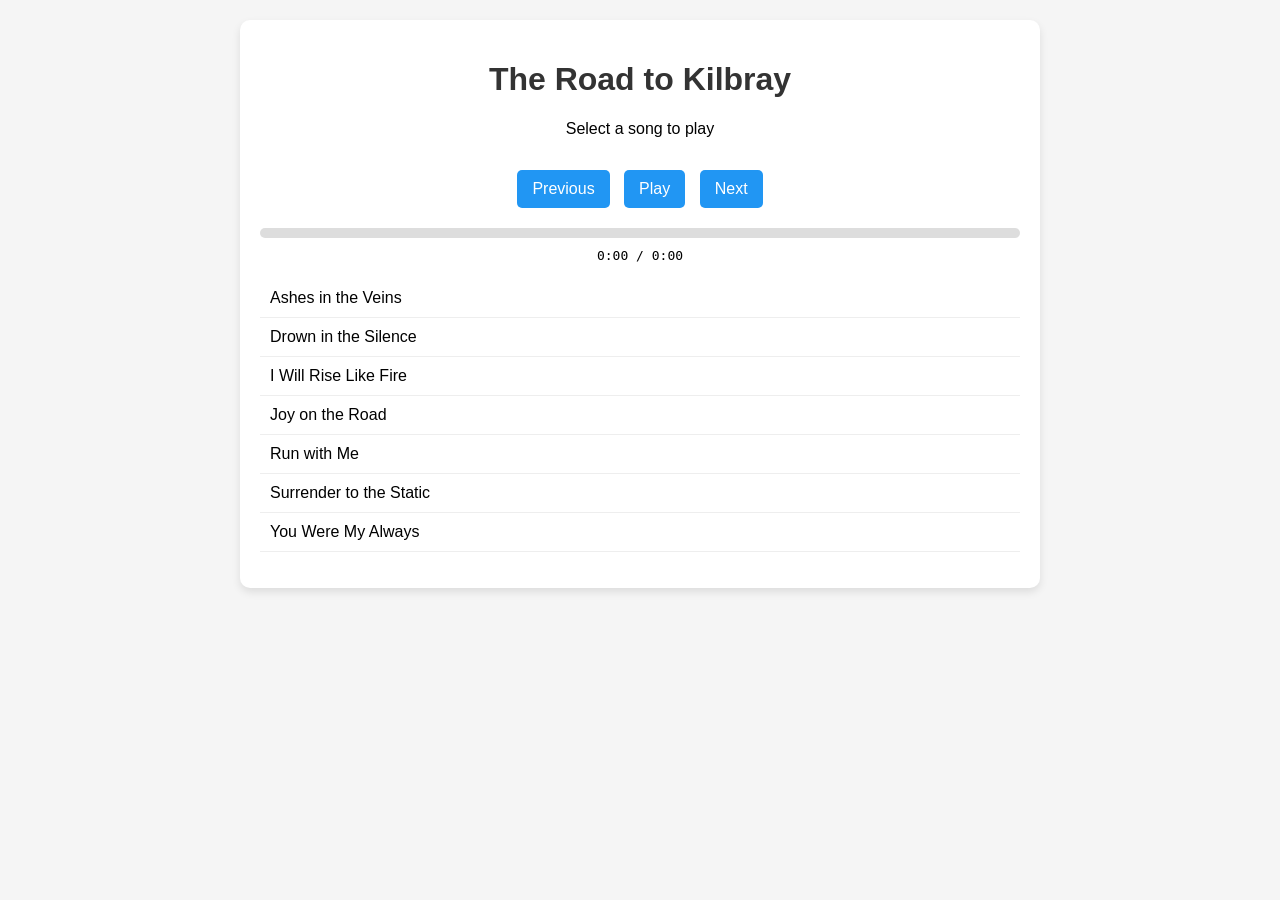
==== music-player.html @ 83847372 "Add music player HTML page with playlist functionality" ====
<!DOCTYPE html>
<html lang="en">
<head>
    <meta charset="UTF-8">
    <meta name="viewport" content="width=device-width, initial-scale=1.0">
    <title>The Road to Kilbray - Music Player</title>
    <style>
        body {
            font-family: Arial, sans-serif;
            max-width: 800px;
            margin: 0 auto;
            padding: 20px;
            background-color: #f5f5f5;
        }
        
        .player-container {
            background-color: white;
            border-radius: 10px;
            padding: 20px;
            box-shadow: 0 4px 8px rgba(0,0,0,0.1);
        }
        
        h1 {
            text-align: center;
            color: #333;
        }
        
        .now-playing {
            text-align: center;
            margin: 20px 0;
            min-height: 30px;
        }
        
        .track-list {
            list-style-type: none;
            padding: 0;
        }
        
        .track-item {
            padding: 10px;
            border-bottom: 1px solid #eee;
            cursor: pointer;
            transition: background-color 0.3s;
        }
        
        .track-item:hover {
            background-color: #f0f0f0;
        }
        
        .track-item.playing {
            background-color: #e3f2fd;
            font-weight: bold;
        }
        
        .controls {
            text-align: center;
            margin: 20px 0;
        }
        
        button {
            padding: 10px 15px;
            margin: 0 5px;
            font-size: 16px;
            cursor: pointer;
            border: none;
            border-radius: 5px;
            background-color: #2196F3;
            color: white;
        }
        
        button:hover {
            background-color: #0b7dda;
        }
        
        button:disabled {
            background-color: #bbbbbb;
            cursor: not-allowed;
        }
        
        .progress-container {
            width: 100%;
            background-color: #ddd;
            border-radius: 5px;
            margin: 10px 0;
        }
        
        .progress-bar {
            height: 10px;
            background-color: #2196F3;
            border-radius: 5px;
            width: 0%;
        }
        
        .time-display {
            text-align: center;
            font-family: monospace;
        }
    </style>
</head>
<body>
    <div class="player-container">
        <h1>The Road to Kilbray</h1>
        
        <div class="now-playing" id="nowPlaying">Select a song to play</div>
        
        <div class="controls">
            <button id="prevBtn" disabled>Previous</button>
            <button id="playPauseBtn">Play</button>
            <button id="nextBtn" disabled>Next</button>
        </div>
        
        <div class="progress-container">
            <div class="progress-bar" id="progressBar"></div>
        </div>
        
        <div class="time-display">
            <span id="currentTime">0:00</span> / <span id="duration">0:00</span>
        </div>
        
        <ul class="track-list" id="trackList">
            <!-- Tracks will be loaded dynamically -->
        </ul>
    </div>

    <audio id="audioPlayer"></audio>

    <script>
        document.addEventListener('DOMContentLoaded', function() {
            // Get DOM elements
            const audioPlayer = document.getElementById('audioPlayer');
            const playPauseBtn = document.getElementById('playPauseBtn');
            const prevBtn = document.getElementById('prevBtn');
            const nextBtn = document.getElementById('nextBtn');
            const progressBar = document.getElementById('progressBar');
            const currentTimeDisplay = document.getElementById('currentTime');
            const durationDisplay = document.getElementById('duration');
            const nowPlayingDisplay = document.getElementById('nowPlaying');
            const trackList = document.getElementById('trackList');
            
            let tracks = [];
            let currentTrackIndex = -1;
            let isPlaying = false;
            
            // Load the music index
            fetch('music/index.json')
                .then(response => response.json())
                .then(data => {
                    tracks = data.tracks;
                    renderTrackList();
                    
                    // Enable navigation buttons if there are tracks
                    if (tracks.length > 0) {
                        prevBtn.disabled = false;
                        nextBtn.disabled = false;
                    }
                })
                .catch(error => {
                    console.error('Error loading music index:', error);
                    trackList.innerHTML = '<li class="track-item">Error loading music tracks</li>';
                });
            
            // Render the track list
            function renderTrackList() {
                trackList.innerHTML = '';
                tracks.forEach((track, index) => {
                    const li = document.createElement('li');
                    li.className = 'track-item';
                    li.textContent = track.title;
                    li.dataset.index = index;
                    
                    li.addEventListener('click', () => {
                        loadTrack(index);
                        playTrack();
                    });
                    
                    trackList.appendChild(li);
                });
            }
            
            // Load a specific track
            function loadTrack(index) {
                if (index >= 0 && index < tracks.length) {
                    currentTrackIndex = index;
                    audioPlayer.src = tracks[index].path;
                    
                    // Update UI
                    updateTrackListUI();
                    nowPlayingDisplay.textContent = `Now Playing: ${tracks[index].title}`;
                    
                    // Load the track metadata
                    audioPlayer.load();
                }
            }
            
            // Play the current track
            function playTrack() {
                audioPlayer.play()
                    .then(() => {
                        isPlaying = true;
                        playPauseBtn.textContent = 'Pause';
                    })
                    .catch(error => {
                        console.error('Error playing track:', error);
                    });
            }
            
            // Pause the current track
            function pauseTrack() {
                audioPlayer.pause();
                isPlaying = false;
                playPauseBtn.textContent = 'Play';
            }
            
            // Play or pause the current track
            function togglePlayPause() {
                if (isPlaying) {
                    pauseTrack();
                } else {
                    playTrack();
                }
            }
            
            // Play the next track
            function playNextTrack() {
                if (tracks.length === 0) return;
                
                currentTrackIndex = (currentTrackIndex + 1) % tracks.length;
                loadTrack(currentTrackIndex);
                playTrack();
            }
            
            // Play the previous track
            function playPrevTrack() {
                if (tracks.length === 0) return;
                
                currentTrackIndex = (currentTrackIndex - 1 + tracks.length) % tracks.length;
                loadTrack(currentTrackIndex);
                playTrack();
            }
            
            // Update the track list UI to show currently playing
            function updateTrackListUI() {
                const trackItems = document.querySelectorAll('.track-item');
                trackItems.forEach((item, index) => {
                    if (index === currentTrackIndex) {
                        item.classList.add('playing');
                    } else {
                        item.classList.remove('playing');
                    }
                });
            }
            
            // Format time in seconds to MM:SS format
            function formatTime(seconds) {
                const mins = Math.floor(seconds / 60);
                const secs = Math.floor(seconds % 60);
                return `${mins}:${secs < 10 ? '0' : ''}${secs}`;
            }
            
            // Event listeners
            playPauseBtn.addEventListener('click', togglePlayPause);
            nextBtn.addEventListener('click', playNextTrack);
            prevBtn.addEventListener('click', playPrevTrack);
            
            // Update progress bar as track plays
            audioPlayer.addEventListener('timeupdate', () => {
                const currentTime = audioPlayer.currentTime;
                const duration = audioPlayer.duration || 1; // Avoid division by zero
                
                // Update progress bar
                const progressPercent = (currentTime / duration) * 100;
                progressBar.style.width = `${progressPercent}%`;
                
                // Update time displays
                currentTimeDisplay.textContent = formatTime(currentTime);
                if (!isNaN(duration)) {
                    durationDisplay.textContent = formatTime(duration);
                }
            });
            
            // When a track ends, play the next one
            audioPlayer.addEventListener('ended', playNextTrack);
            
            // Initialize UI
            playPauseBtn.textContent = 'Play';
        });
    </script>
</body>
</html>
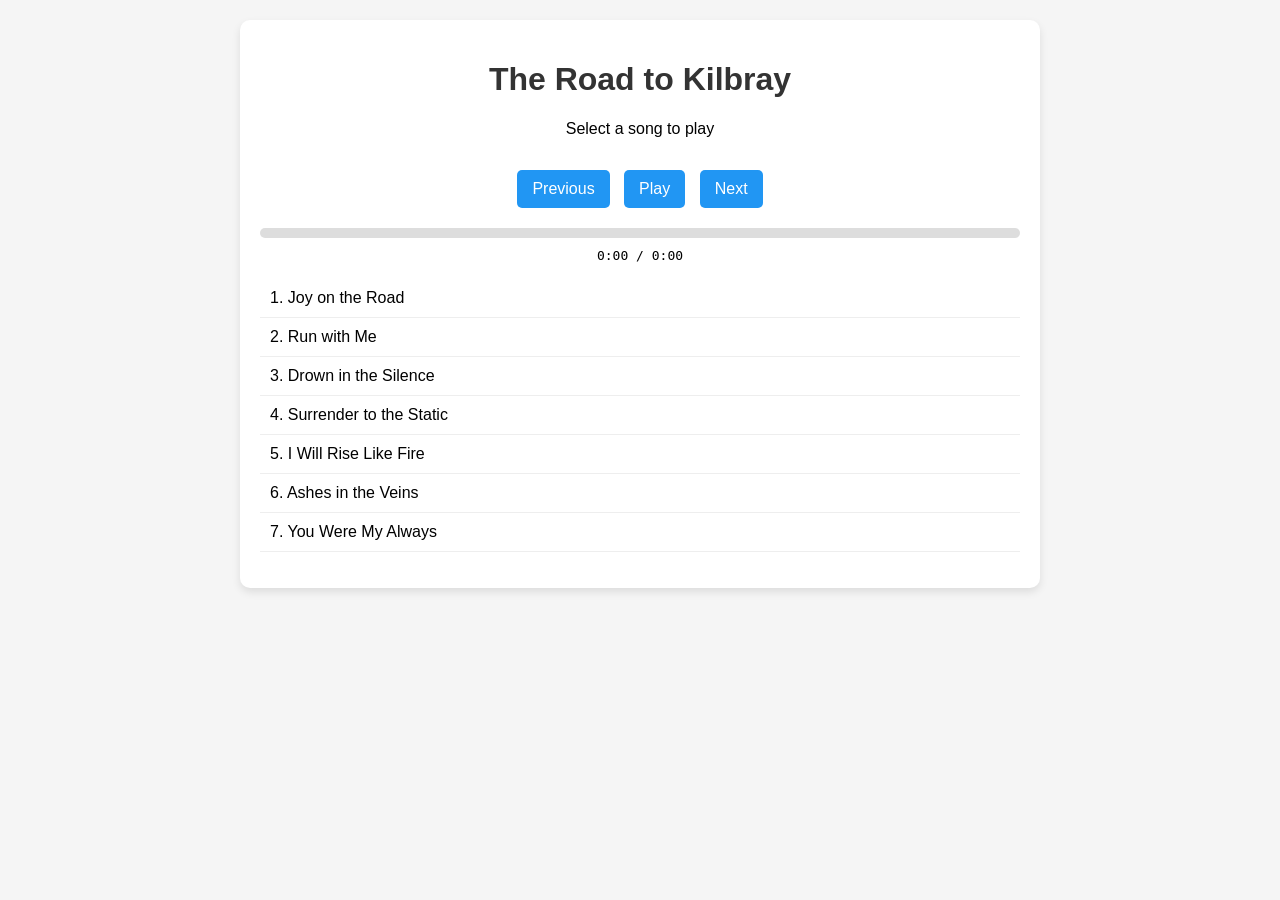
==== commit 4e704093: "Update music index with track numbers and reorder tracks in player" ====
--- a/music-player.html
+++ b/music-player.html
@@ -146,6 +146,8 @@
                 .then(response => response.json())
                 .then(data => {
                     tracks = data.tracks;
+                    // Sort tracks by track number to ensure correct order
+                    tracks.sort((a, b) => a.trackNumber - b.trackNumber);
                     renderTrackList();
                     
                     // Enable navigation buttons if there are tracks
@@ -165,7 +167,7 @@
                 tracks.forEach((track, index) => {
                     const li = document.createElement('li');
                     li.className = 'track-item';
-                    li.textContent = track.title;
+                    li.textContent = `${track.trackNumber}. ${track.title}`;
                     li.dataset.index = index;
                     
                     li.addEventListener('click', () => {
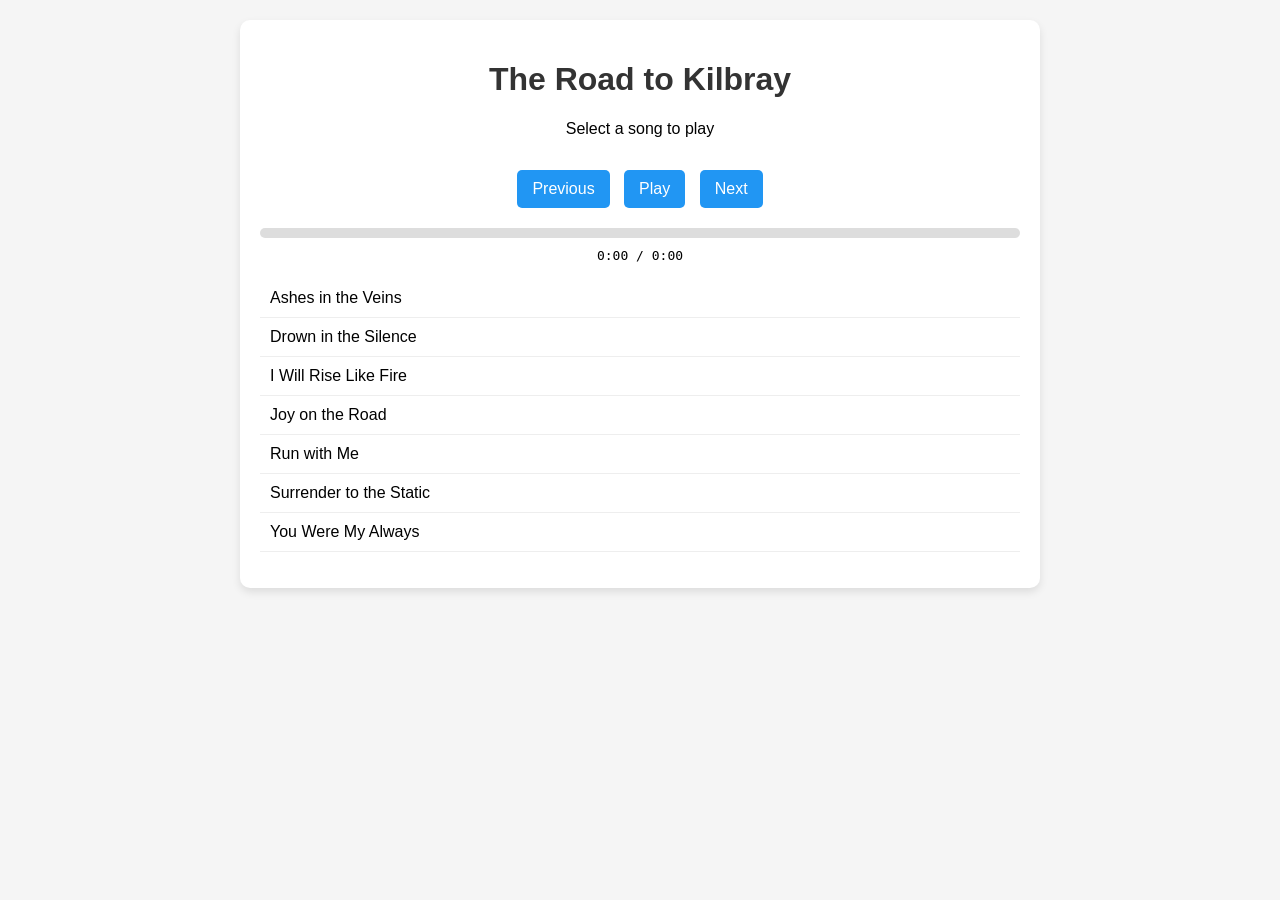
==== commit e3eebba4: "Revert index.json to original order without track numbers" ====
--- a/music-player.html
+++ b/music-player.html
@@ -146,8 +146,6 @@
                 .then(response => response.json())
                 .then(data => {
                     tracks = data.tracks;
-                    // Sort tracks by track number to ensure correct order
-                    tracks.sort((a, b) => a.trackNumber - b.trackNumber);
                     renderTrackList();
                     
                     // Enable navigation buttons if there are tracks
@@ -167,7 +165,7 @@
                 tracks.forEach((track, index) => {
                     const li = document.createElement('li');
                     li.className = 'track-item';
-                    li.textContent = `${track.trackNumber}. ${track.title}`;
+                    li.textContent = track.title;
                     li.dataset.index = index;
                     
                     li.addEventListener('click', () => {
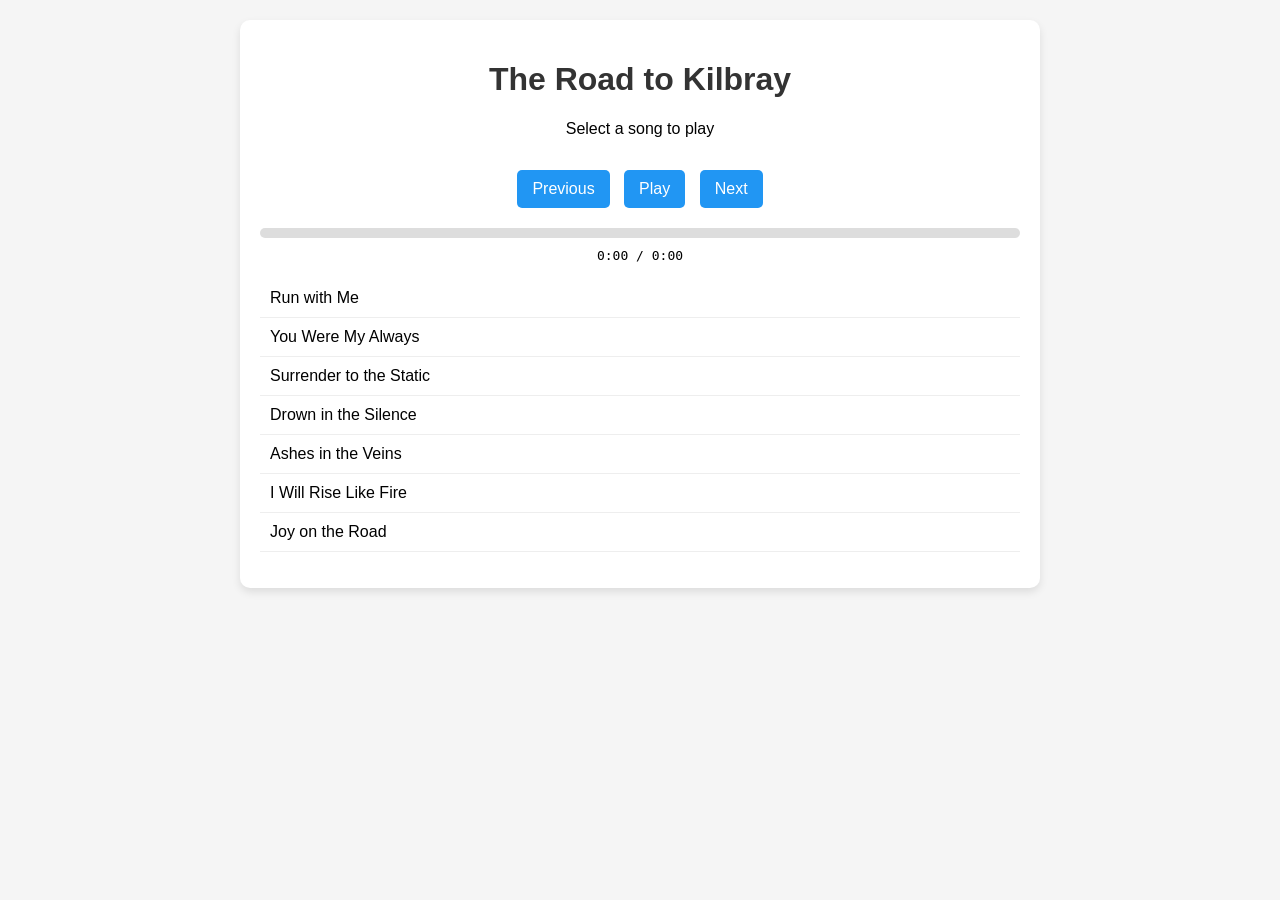
==== commit 1289a6d7: "Make music player use track order from index.json file" ====
--- a/music-player.html
+++ b/music-player.html
@@ -145,7 +145,8 @@
             fetch('music/index.json')
                 .then(response => response.json())
                 .then(data => {
-                    tracks = data.tracks;
+                    // Sort tracks by trackNumber to follow album order
+                    tracks = data.tracks.sort((a, b) => a.trackNumber - b.trackNumber);
                     renderTrackList();
                     
                     // Enable navigation buttons if there are tracks
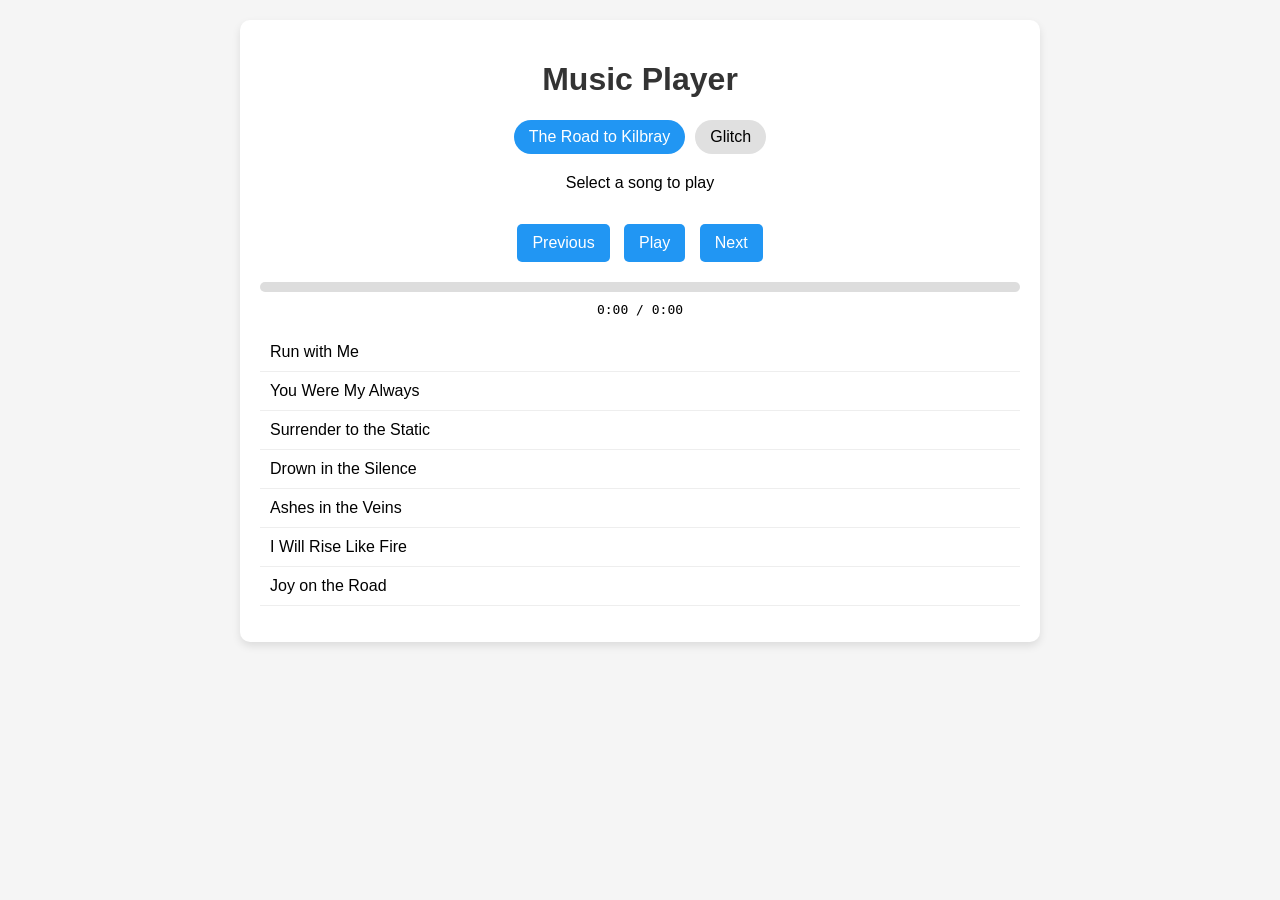
==== commit e4b2d74e: "Update music player to support album navigation\n\n- Modified index.json to include all albums with " ====
--- a/music-player.html
+++ b/music-player.html
@@ -3,7 +3,7 @@
 <head>
     <meta charset="UTF-8">
     <meta name="viewport" content="width=device-width, initial-scale=1.0">
-    <title>The Road to Kilbray - Music Player</title>
+    <title>Music Player</title>
     <style>
         body {
             font-family: Arial, sans-serif;
@@ -23,6 +23,36 @@
         h1 {
             text-align: center;
             color: #333;
+        }
+        
+        .album-selector {
+            margin-bottom: 20px;
+        }
+        
+        .album-list {
+            list-style-type: none;
+            padding: 0;
+            display: flex;
+            flex-wrap: wrap;
+            gap: 10px;
+            justify-content: center;
+        }
+        
+        .album-item {
+            padding: 8px 15px;
+            background-color: #e0e0e0;
+            border-radius: 20px;
+            cursor: pointer;
+            transition: background-color 0.3s;
+        }
+        
+        .album-item:hover {
+            background-color: #d0d0d0;
+        }
+        
+        .album-item.active {
+            background-color: #2196F3;
+            color: white;
         }
         
         .now-playing {
@@ -99,7 +129,13 @@
 </head>
 <body>
     <div class="player-container">
-        <h1>The Road to Kilbray</h1>
+        <h1>Music Player</h1>
+        
+        <div class="album-selector">
+            <ul class="album-list" id="albumList">
+                <!-- Albums will be loaded dynamically -->
+            </ul>
+        </div>
         
         <div class="now-playing" id="nowPlaying">Select a song to play</div>
         
@@ -137,6 +173,10 @@
             const nowPlayingDisplay = document.getElementById('nowPlaying');
             const trackList = document.getElementById('trackList');
             
+            const albumList = document.getElementById('albumList');
+            
+            let albums = [];
+            let currentAlbumIndex = -1;
             let tracks = [];
             let currentTrackIndex = -1;
             let isPlaying = false;
@@ -145,22 +185,74 @@
             fetch('music/index.json')
                 .then(response => response.json())
                 .then(data => {
-                    // Sort tracks by trackNumber to follow album order
-                    tracks = data.tracks.sort((a, b) => a.trackNumber - b.trackNumber);
+                    albums = data.albums;
+                    renderAlbumList();
+                    
+                    // If there are albums, load the first one by default
+                    if (albums.length > 0) {
+                        loadAlbum(0);
+                    }
+                })
+                .catch(error => {
+                    console.error('Error loading music index:', error);
+                    albumList.innerHTML = '<li class="album-item">Error loading albums</li>';
+                    trackList.innerHTML = '<li class="track-item">Error loading music tracks</li>';
+                });
+            
+            // Render the album list
+            function renderAlbumList() {
+                albumList.innerHTML = '';
+                albums.forEach((album, index) => {
+                    const li = document.createElement('li');
+                    li.className = 'album-item';
+                    li.textContent = album.name;
+                    li.dataset.index = index;
+                    
+                    li.addEventListener('click', () => {
+                        loadAlbum(index);
+                    });
+                    
+                    albumList.appendChild(li);
+                });
+            }
+            
+            // Load tracks for a specific album
+            function loadAlbum(index) {
+                if (index >= 0 && index < albums.length) {
+                    currentAlbumIndex = index;
+                    const album = albums[index];
+                    
+                    // Update UI to show selected album
+                    updateAlbumListUI();
+                    
+                    // Load tracks for this album
+                    tracks = album.tracks.sort((a, b) => a.trackNumber - b.trackNumber);
                     renderTrackList();
                     
                     // Enable navigation buttons if there are tracks
                     if (tracks.length > 0) {
                         prevBtn.disabled = false;
                         nextBtn.disabled = false;
+                    } else {
+                        prevBtn.disabled = true;
+                        nextBtn.disabled = true;
                     }
-                })
-                .catch(error => {
-                    console.error('Error loading music index:', error);
-                    trackList.innerHTML = '<li class="track-item">Error loading music tracks</li>';
-                });
-            
-            // Render the track list
+                }
+            }
+            
+            // Update the album list UI to show currently selected album
+            function updateAlbumListUI() {
+                const albumItems = document.querySelectorAll('.album-item');
+                albumItems.forEach((item, index) => {
+                    if (index === currentAlbumIndex) {
+                        item.classList.add('active');
+                    } else {
+                        item.classList.remove('active');
+                    }
+                });
+            }
+            
+            // Render the track list for the current album
             function renderTrackList() {
                 trackList.innerHTML = '';
                 tracks.forEach((track, index) => {
@@ -186,7 +278,7 @@
                     
                     // Update UI
                     updateTrackListUI();
-                    nowPlayingDisplay.textContent = `Now Playing: ${tracks[index].title}`;
+                    nowPlayingDisplay.textContent = `Now Playing: ${tracks[index].title} (${albums[currentAlbumIndex].name})`;
                     
                     // Load the track metadata
                     audioPlayer.load();
